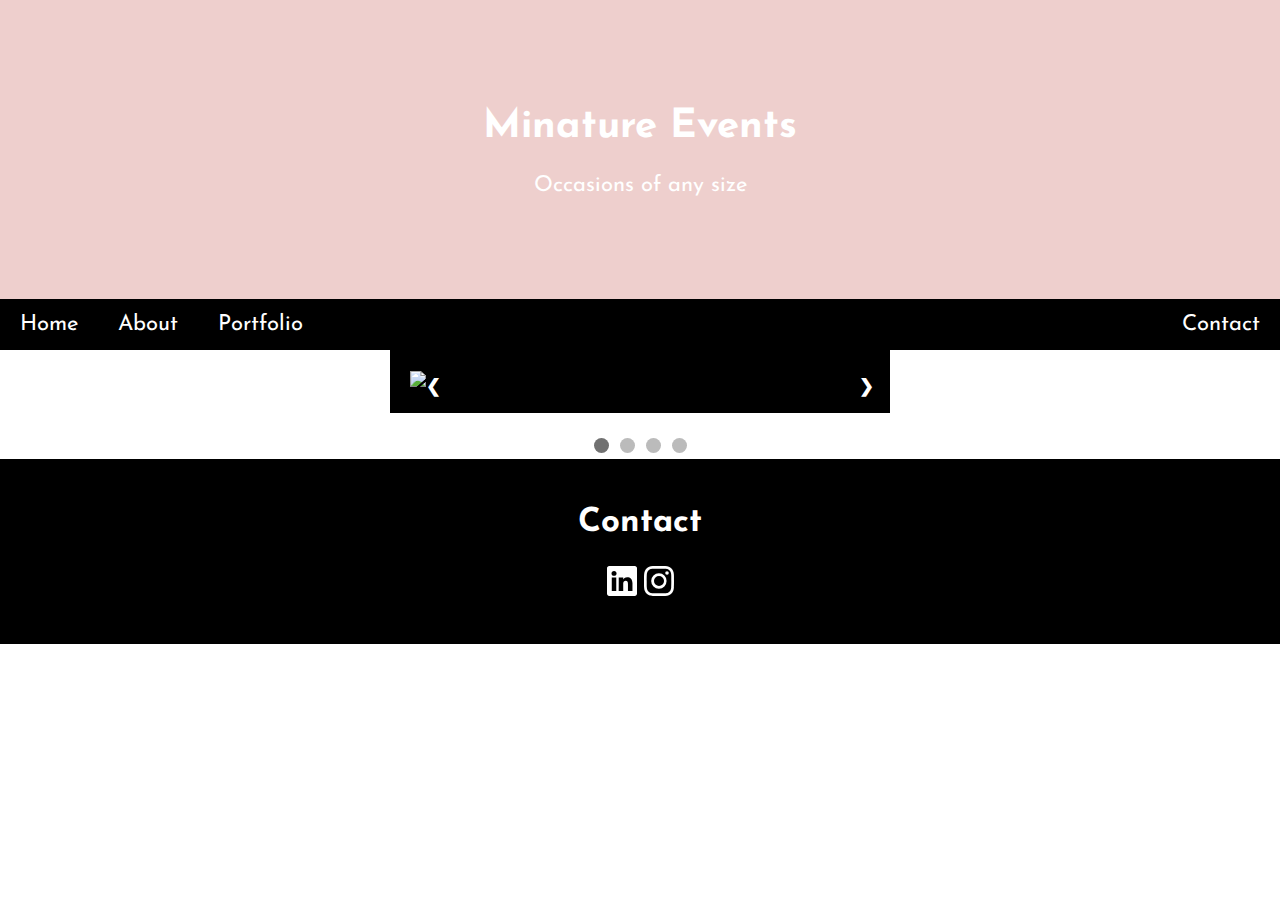
==== src/MinatureEvents.html @ 787b89dc "Added Slideshow" ====
<!DOCTYPE html>
<html lang="en">
<head>
<title>Minature Events</title>
<link rel="icon" href="./assets/Main Logo (small).png" type="image/x-icon"/>

<link href='https://fonts.googleapis.com/css?family=Josefin Sans' rel='stylesheet'>
<meta charset="UTF-8">
<meta name="viewport" content="width=device-width, initial-scale=1">
<style>
body {
  font-family: 'Josefin Sans';font-size: 22px;
  margin: 0;
}

/* Style the header */
.header {
  padding: 80px;
  text-align: center;
  background: #eecfcd;
  color: white;
}

/* Increase the font size of the h1 element */
.header h1 {
  font-size: 40px;
}

/* Style the top navigation bar */
.navbar {
  overflow: hidden;
  background-color: #000000;
}

/* Style the navigation bar links */
.navbar a {
  float: left;
  display: block;
  color: white;
  text-align: center;
  padding: 14px 20px;
  text-decoration: none;
}

/* Right-aligned link */
.navbar a.right {
  float: right;
}

/* Change color on hover */
.navbar a:hover {
  background-color: #FFFFFF;
  color: black;
}
  
* {box-sizing:border-box}

/* Slideshow container */
.slideshow-container {
  max-width: 500px;
  max-height: 500px;
  padding: 20px;
  position: relative;
  margin: auto;
  background-color: black;
}

/* Hide the images by default */
.mySlides {
  display: none;
}

/* Next & previous buttons */
.prev, .next {
  cursor: pointer;
  position: absolute;
  top: 50%;
  width: auto;
  margin-top: -22px;
  padding: 16px;
  color: white;
  font-weight: bold;
  font-size: 18px;
  transition: 0.6s ease;
  border-radius: 0 3px 3px 0;
  user-select: none;
}

/* Position the "next button" to the right */
.next {
  right: 0;
  border-radius: 3px 0 0 3px;
}

/* On hover, add a black background color with a little bit see-through */
.prev:hover, .next:hover {
  background-color: rgba(0,0,0,0.8);
}

/* The dots/bullets/indicators */
.dot {
  cursor: pointer;
  height: 15px;
  width: 15px;
  margin: 0 2px;
  background-color: #bbb;
  border-radius: 50%;
  display: inline-block;
  transition: background-color 0.6s ease;
}

.active, .dot:hover {
  background-color: #717171;
}

/* Fading animation */
.fade {
  animation-name: fade;
  animation-duration: 1.5s;
}

@keyframes fade {
  from {opacity: .4}
  to {opacity: 1}
}
  
/* Style footer */
.footer {
  padding: 20px; /* Some padding */
  text-align: center; /* Center text*/
  background: #000000; /* Black background */
  color: white; /* White text */
}
</style>
</head>
<body>
<div class="header">
  <h1>Minature Events</h1>
  <p>Occasions of any size</p>
</div>

<div class="navbar">
  <a href="#">Home</a>
  <a href="#">About</a>
  <a href="#">Portfolio</a>
  <a href="#" class="right">Contact</a>
</div>

<!-- Slideshow container -->
<div class="slideshow-container">

  <!-- Full-width images with number and caption text -->
  <div class="mySlides fade">
    <img src="C:\Users\toklo\Downloads\MinatureEventsSite\assets\group_SKS.jpeg" style="width:100%">
  </div>

  <div class="mySlides fade">
    <img src="C:\Users\toklo\Downloads\MinatureEventsSite\assets\SKS.jpg" style="width:100%">
  </div>

  <div class="mySlides fade">
    <img src="C:\Users\toklo\Downloads\MinatureEventsSite\assets\group_computers.jpg" style="width:100%">
  </div>

  <div class="mySlides fade" style="margin:0 auto">
    <img src="C:\Users\toklo\Downloads\MinatureEventsSite\assets\lounge.jpeg" style="width:40%;margin:0 30%">
  </div>

  <!-- Next and previous buttons -->
  <a class="prev" onclick="plusSlides(-1)">&#10094;</a>
  <a class="next" onclick="plusSlides(1)">&#10095;</a>
</div>
<br>

<!-- The dots/circles -->
<div style="text-align:center">
  <span class="dot" onclick="currentSlide(1)"></span>
  <span class="dot" onclick="currentSlide(2)"></span>
  <span class="dot" onclick="currentSlide(3)"></span>
  <span class="dot" onclick="currentSlide(4)"></span>
</div>

<script>
let slideIndex = 1;
showSlides(slideIndex);

// Next/previous controls
function plusSlides(n) {
  showSlides(slideIndex += n);
}

// Thumbnail image controls
function currentSlide(n) {
  showSlides(slideIndex = n);
}

function showSlides(n) {
  let i;
  let slides = document.getElementsByClassName("mySlides");
  let dots = document.getElementsByClassName("dot");
  if (n > slides.length) {slideIndex = 1}
  if (n < 1) {slideIndex = slides.length}
  for (i = 0; i < slides.length; i++) {
    slides[i].style.display = "none";
  }
  for (i = 0; i < dots.length; i++) {
    dots[i].className = dots[i].className.replace(" active", "");
  }
  slides[slideIndex-1].style.display = "block";
  dots[slideIndex-1].className += " active";
}
</script>
  
<div class="footer">
  <h2>Contact</h2>
  <p><a href="https://www.linkedin.com/in/joanna-m-331b756/"><svg xmlns="http://www.w3.org/2000/svg" width="30" height="30" fill="white" class="bi bi-linkedin" viewBox="0 0 16 16">
  <path d="M0 1.146C0 .513.526 0 1.175 0h13.65C15.474 0 16 .513 16 1.146v13.708c0 .633-.526 1.146-1.175 1.146H1.175C.526 16 0 15.487 0 14.854zm4.943 12.248V6.169H2.542v7.225zm-1.2-8.212c.837 0 1.358-.554 1.358-1.248-.015-.709-.52-1.248-1.342-1.248S2.4 3.226 2.4 3.934c0 .694.521 1.248 1.327 1.248zm4.908 8.212V9.359c0-.216.016-.432.08-.586.173-.431.568-.878 1.232-.878.869 0 1.216.662 1.216 1.634v3.865h2.401V9.25c0-2.22-1.184-3.252-2.764-3.252-1.274 0-1.845.7-2.165 1.193v.025h-.016l.016-.025V6.169h-2.4c.03.678 0 7.225 0 7.225z"/>
</svg></a> <a href="https://www.instagram.com/minature_events/"><svg xmlns="http://www.w3.org/2000/svg" width="30" height="30" fill="white" class="bi bi-instagram" viewBox="0 0 16 16">
  <path d="M8 0C5.829 0 5.556.01 4.703.048 3.85.088 3.269.222 2.76.42a3.9 3.9 0 0 0-1.417.923A3.9 3.9 0 0 0 .42 2.76C.222 3.268.087 3.85.048 4.7.01 5.555 0 5.827 0 8.001c0 2.172.01 2.444.048 3.297.04.852.174 1.433.372 1.942.205.526.478.972.923 1.417.444.445.89.719 1.416.923.51.198 1.09.333 1.942.372C5.555 15.99 5.827 16 8 16s2.444-.01 3.298-.048c.851-.04 1.434-.174 1.943-.372a3.9 3.9 0 0 0 1.416-.923c.445-.445.718-.891.923-1.417.197-.509.332-1.09.372-1.942C15.99 10.445 16 10.173 16 8s-.01-2.445-.048-3.299c-.04-.851-.175-1.433-.372-1.941a3.9 3.9 0 0 0-.923-1.417A3.9 3.9 0 0 0 13.24.42c-.51-.198-1.092-.333-1.943-.372C10.443.01 10.172 0 7.998 0zm-.717 1.442h.718c2.136 0 2.389.007 3.232.046.78.035 1.204.166 1.486.275.373.145.64.319.92.599s.453.546.598.92c.11.281.24.705.275 1.485.039.843.047 1.096.047 3.231s-.008 2.389-.047 3.232c-.035.78-.166 1.203-.275 1.485a2.5 2.5 0 0 1-.599.919c-.28.28-.546.453-.92.598-.28.11-.704.24-1.485.276-.843.038-1.096.047-3.232.047s-2.39-.009-3.233-.047c-.78-.036-1.203-.166-1.485-.276a2.5 2.5 0 0 1-.92-.598 2.5 2.5 0 0 1-.6-.92c-.109-.281-.24-.705-.275-1.485-.038-.843-.046-1.096-.046-3.233s.008-2.388.046-3.231c.036-.78.166-1.204.276-1.486.145-.373.319-.64.599-.92s.546-.453.92-.598c.282-.11.705-.24 1.485-.276.738-.034 1.024-.044 2.515-.045zm4.988 1.328a.96.96 0 1 0 0 1.92.96.96 0 0 0 0-1.92m-4.27 1.122a4.109 4.109 0 1 0 0 8.217 4.109 4.109 0 0 0 0-8.217m0 1.441a2.667 2.667 0 1 1 0 5.334 2.667 2.667 0 0 1 0-5.334"/>
</svg></a></p>
</div>
</body>
</html>
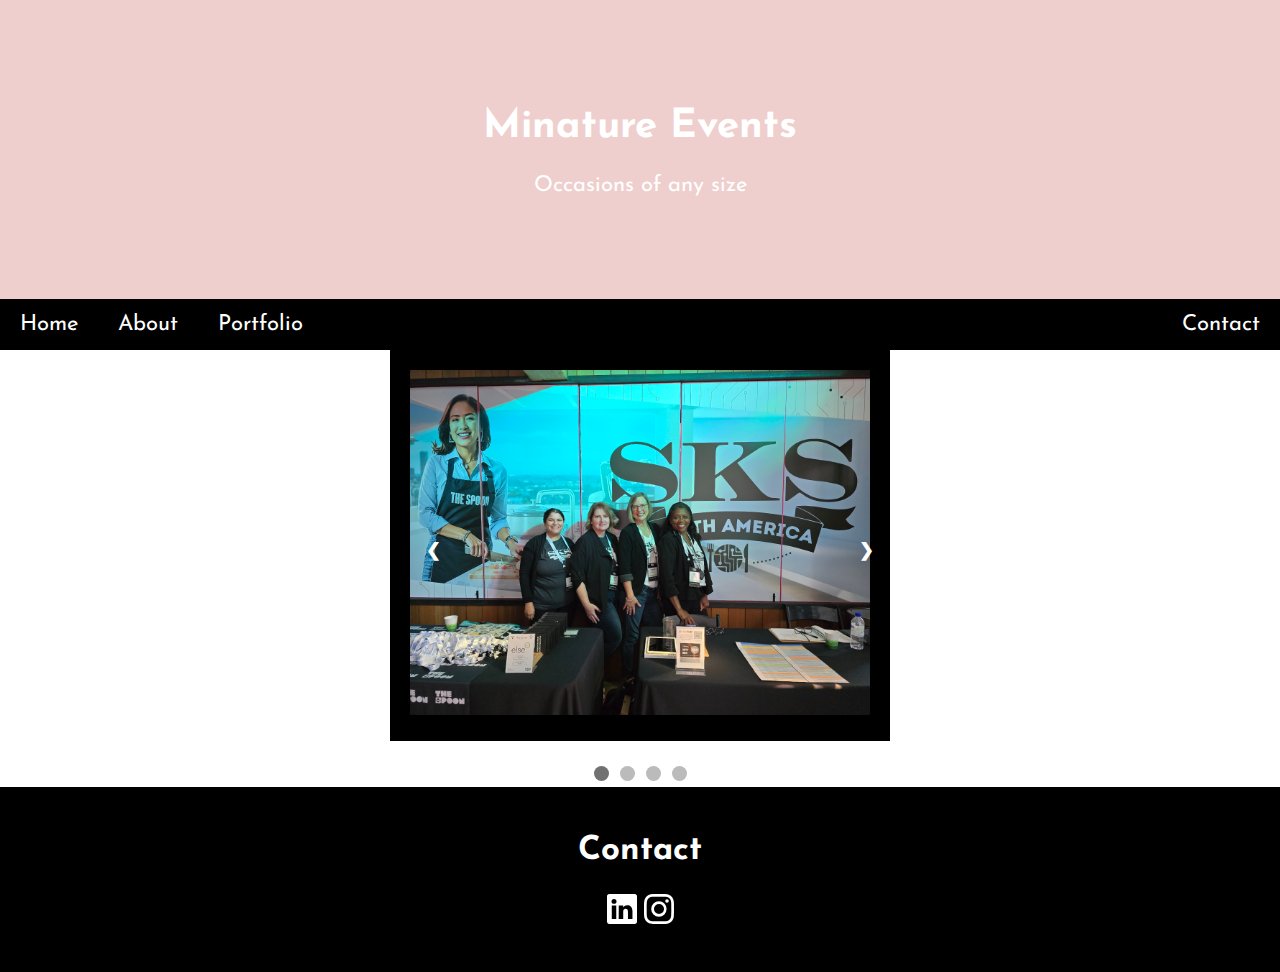
==== commit 2d9bea36: "Added pictures to slideshow" ====
--- a/src/MinatureEvents.html
+++ b/src/MinatureEvents.html
@@ -151,19 +151,19 @@
 
   <!-- Full-width images with number and caption text -->
   <div class="mySlides fade">
-    <img src="C:\Users\toklo\Downloads\MinatureEventsSite\assets\group_SKS.jpeg" style="width:100%">
+    <img src="./assets/group_SKS.jpeg" style="width:100%">
   </div>
 
   <div class="mySlides fade">
-    <img src="C:\Users\toklo\Downloads\MinatureEventsSite\assets\SKS.jpg" style="width:100%">
+    <img src="./assets/SKS.jpg" style="width:100%">
   </div>
 
   <div class="mySlides fade">
-    <img src="C:\Users\toklo\Downloads\MinatureEventsSite\assets\group_computers.jpg" style="width:100%">
+    <img src="./assets/group_computers.heic" style="width:100%">
   </div>
 
   <div class="mySlides fade" style="margin:0 auto">
-    <img src="C:\Users\toklo\Downloads\MinatureEventsSite\assets\lounge.jpeg" style="width:40%;margin:0 30%">
+    <img src="./assets/lounge.jpeg" style="width:40%;margin:0 30%">
   </div>
 
   <!-- Next and previous buttons -->
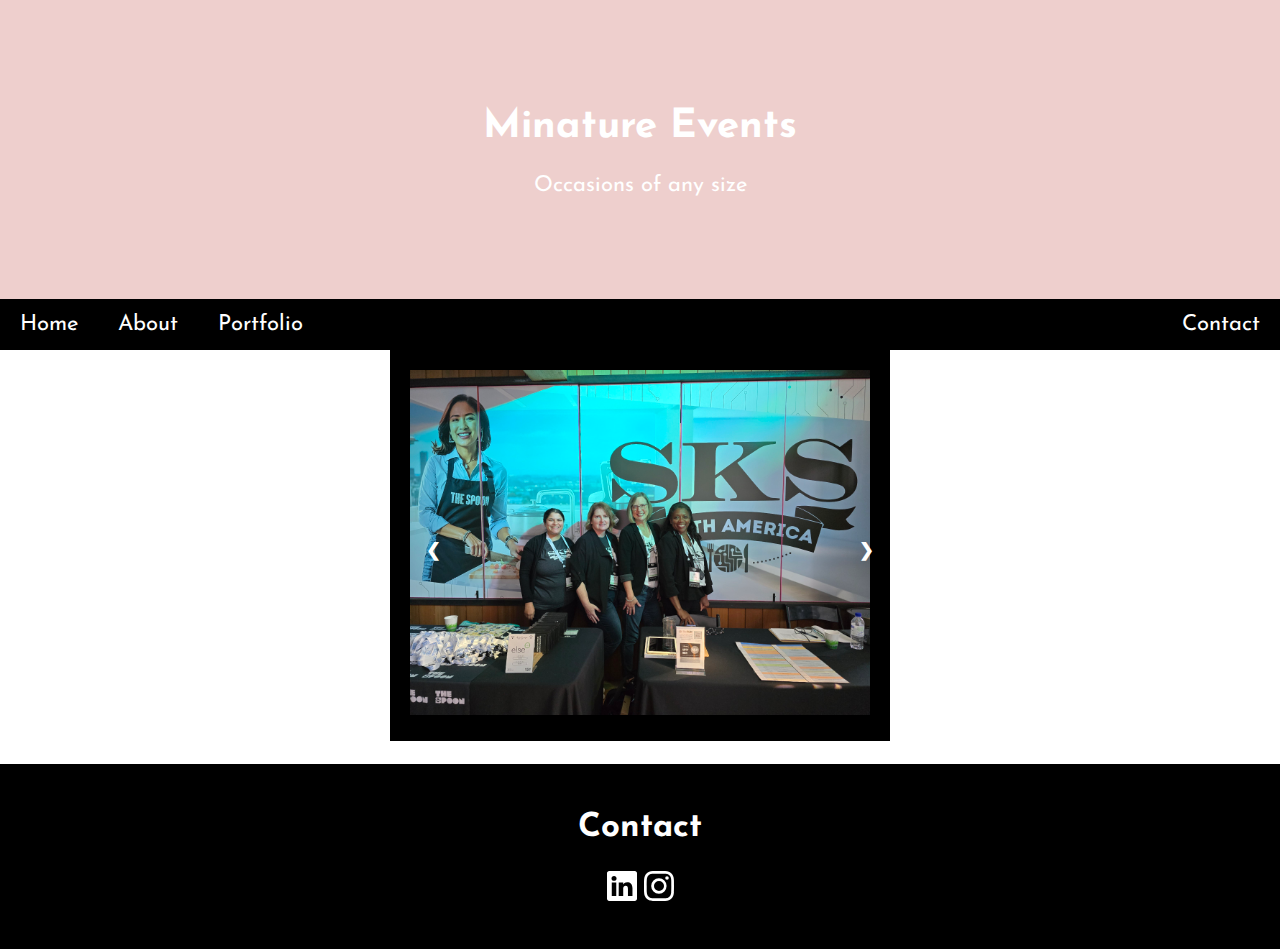
==== commit 4a2f769d: "Update MinatureEvents.html" ====
--- a/src/MinatureEvents.html
+++ b/src/MinatureEvents.html
@@ -159,26 +159,149 @@
   </div>
 
   <div class="mySlides fade">
-    <img src="./assets/group_computers.heic" style="width:100%">
+    <img src="./assets/group_computers.jpg" style="width:100%">
   </div>
 
   <div class="mySlides fade" style="margin:0 auto">
     <img src="./assets/lounge.jpeg" style="width:40%;margin:0 30%">
   </div>
 
+  <div class="mySlides fade">
+    <img src="./assets/IMG_6446.png" style="width:100%">
+  </div>
+  
+  <div class="mySlides fade">
+    <img src="./assets/IMG_6441.png" style="width:100%">
+  </div>
+    
+  <div class="mySlides fade">
+    <img src="./assets/IMG_6171.png" style="width:100%">
+  </div>
+    
+  <div class="mySlides fade">
+    <img src="./assets/IMG_6157.png" style="width:100%">
+  </div>
+  
+  <div class="mySlides fade">
+    <img src="./assets/IMG_6145.png" style="width:100%">
+  </div>
+  
+  <div class="mySlides fade">
+    <img src="./assets/IMG_6124.png" style="width:100%">
+  </div>
+    
+  <div class="mySlides fade">
+    <img src="./assets/IMG_6102.png" style="width:100%">
+  </div>
+    
+  <div class="mySlides fade">
+    <img src="./assets/IMG_6094.png" style="width:100%">
+  </div>
+  
+  <div class="mySlides fade">
+    <img src="./assets/IMG_6014.png" style="width:100%">
+  </div>
+  
+  <div class="mySlides fade">
+    <img src="./assets/IMG_5810.png" style="width:100%">
+  </div>
+    
+  <div class="mySlides fade">
+    <img src="./assets/IMG_5808.png" style="width:100%">
+  </div>
+    
+  <div class="mySlides fade">
+    <img src="./assets/IMG_5788.png" style="width:100%">
+  </div>
+  
+  <div class="mySlides fade">
+    <img src="./assets/IMG_5767.png" style="width:100%">
+  </div>
+  
+  <div class="mySlides fade">
+    <img src="./assets/IMG_5750.png" style="width:100%">
+  </div>
+    
+  <div class="mySlides fade">
+    <img src="./assets/IMG_5622.png" style="width:100%">
+  </div>
+    
+  <div class="mySlides fade">
+    <img src="./assets/IMG_5607.png" style="width:100%">
+  </div>
+  
+  <div class="mySlides fade">
+    <img src="./assets/IMG_5570.png" style="width:100%">
+  </div>
+  
+  <div class="mySlides fade">
+    <img src="./assets/IMG_5563.png" style="width:100%">
+  </div>
+    
+  <div class="mySlides fade">
+    <img src="./assets/IMG_5533.png" style="width:100%">
+  </div>
+    
+  <div class="mySlides fade">
+    <img src="./assets/IMG_5527.png" style="width:100%">
+  </div>
+  
+  <div class="mySlides fade">
+    <img src="./assets/IMG_5510.png" style="width:100%">
+  </div>
+  
+  <div class="mySlides fade">
+    <img src="./assets/IMG_5508.png" style="width:100%">
+  </div>
+    
+  <div class="mySlides fade">
+    <img src="./assets/IMG_5479.png" style="width:100%">
+  </div>
+    
+  <div class="mySlides fade">
+    <img src="./assets/IMG_5475.png" style="width:100%">
+  </div>
+  
+  <div class="mySlides fade">
+    <img src="./assets/IMG_5467.png" style="width:100%">
+  </div>
+  
+  <div class="mySlides fade">
+    <img src="./assets/IMG_5439.png" style="width:100%">
+  </div>
+    
+  <div class="mySlides fade">
+    <img src="./assets/IMG_5434.png" style="width:100%">
+  </div>
+    
+  <div class="mySlides fade">
+    <img src="./assets/IMG_5433.png" style="width:100%">
+  </div>
+  
+  <div class="mySlides fade">
+    <img src="./assets/IMG_5431.png" style="width:100%">
+  </div>
+  
+  <div class="mySlides fade">
+    <img src="./assets/8aa51873-4cc8-4d22-910d-ba87fb4074fb.png" style="width:100%">
+  </div>
+    
+  <div class="mySlides fade">
+    <img src="./assets/F3C67A97-1721-45FB-B38A-C338F03F54F9.png" style="width:100%">
+  </div>
   <!-- Next and previous buttons -->
   <a class="prev" onclick="plusSlides(-1)">&#10094;</a>
   <a class="next" onclick="plusSlides(1)">&#10095;</a>
 </div>
 <br>
 
-<!-- The dots/circles -->
+<!-- The dots/circles 
 <div style="text-align:center">
   <span class="dot" onclick="currentSlide(1)"></span>
   <span class="dot" onclick="currentSlide(2)"></span>
   <span class="dot" onclick="currentSlide(3)"></span>
   <span class="dot" onclick="currentSlide(4)"></span>
-</div>
+</div> -->
 
 <script>
 let slideIndex = 1;
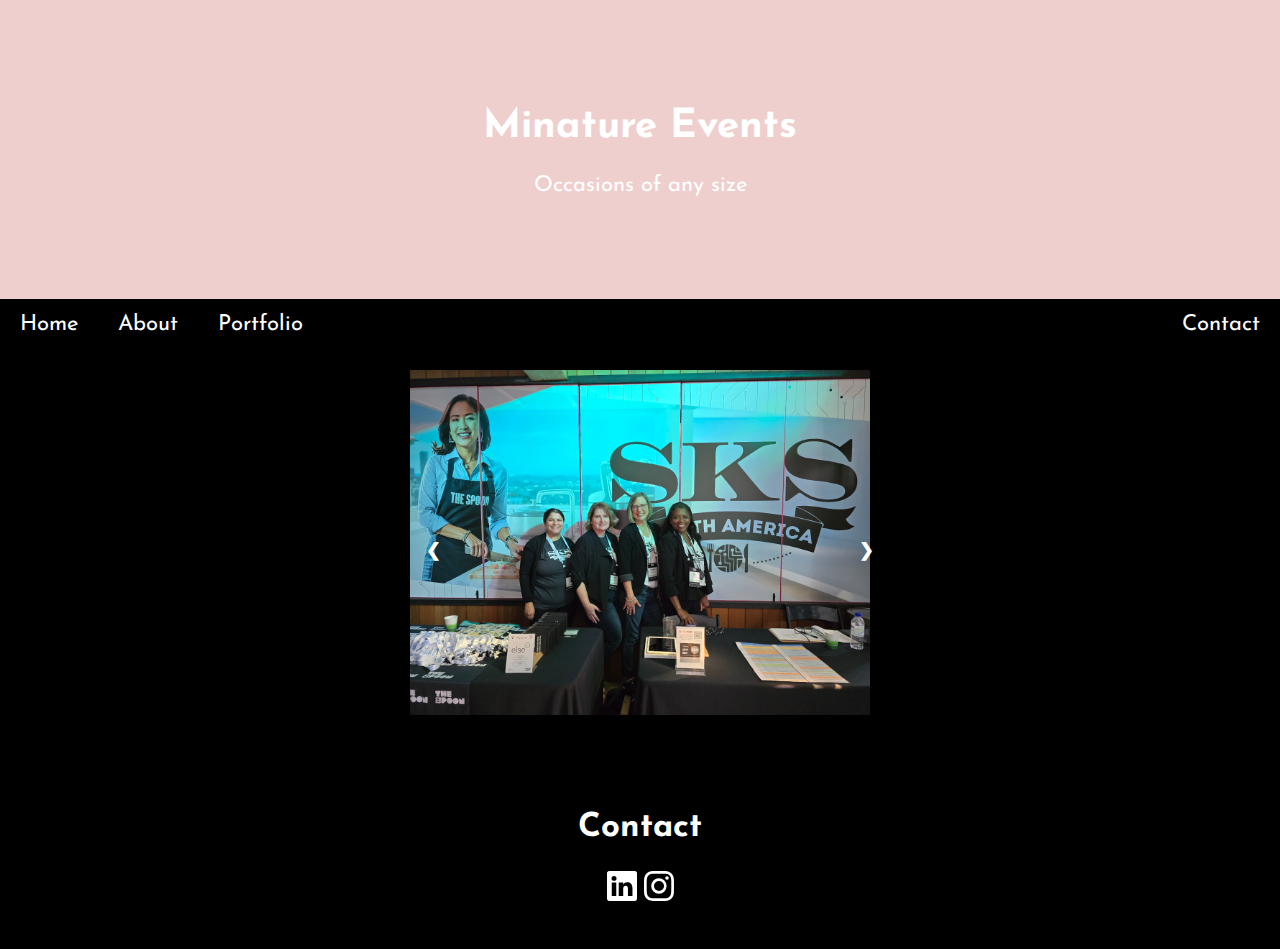
==== commit 51ea56b3: "Update MinatureEvents.html" ====
--- a/src/MinatureEvents.html
+++ b/src/MinatureEvents.html
@@ -10,7 +10,8 @@
 <style>
 body {
   font-family: 'Josefin Sans';font-size: 22px;
-  margin: 0;
+  margin: 0;  
+  background-color: black
 }
 
 /* Style the header */
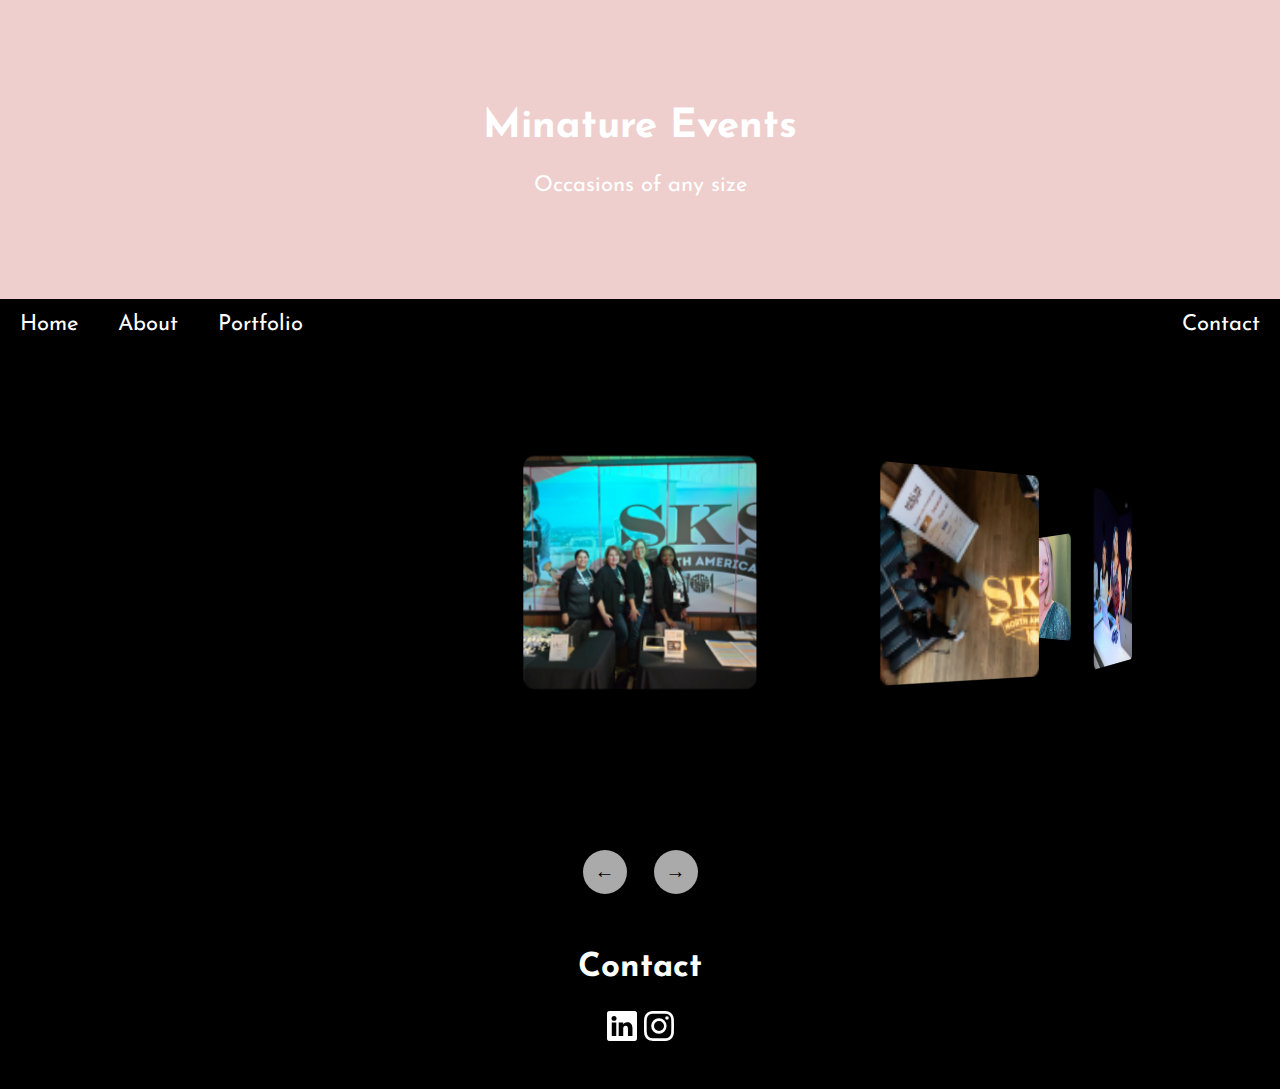
==== commit 6eff2138: "Redid slideshow" ====
--- a/src/MinatureEvents.html
+++ b/src/MinatureEvents.html
@@ -54,77 +54,300 @@
   color: black;
 }
   
-* {box-sizing:border-box}
-
-/* Slideshow container */
-.slideshow-container {
-  max-width: 500px;
-  max-height: 500px;
-  padding: 20px;
+@import url("https://fonts.googleapis.com/css2?family=Roboto:wght@900&display=swap");
+* {
+  --ang: 0;
+}
+.cd__main{
+   background: #111 !important;
+  display: block !important;
+   min-height: 720px;
+}
+html, body {
+  height: 100%;
+}
+
+
+.spinner {
+  transform-style: preserve-3d;
   position: relative;
-  margin: auto;
-  background-color: black;
-}
-
-/* Hide the images by default */
-.mySlides {
-  display: none;
-}
-
-/* Next & previous buttons */
-.prev, .next {
+  display: flex;
+  align-items: center;
+  justify-content: center;
+  transform: rotateY(calc(var(--ang) * 1deg)) translateY(-12px);
+  transition: all 0.5s ease-in-out;
+}
+
+.holder {
+  width: 600px;
+  height: 200px;
+  display: flex;
+  justify-content: center;
+  align-items: center;
+  perspective: 700px;
+  perspective-origin: center;
+  margin: 150px auto;
+}
+
+.panel {
+  border-radius: 5px;
+  width: 100px;
+  height: 100px;
+  position: absolute;
+  background-size: cover;
+  background-position: 50% 50%;
+}
+
+.panel:nth-child(1) {
+  transform: rotateY(0deg) translateZ(400px);
+}
+
+.panel:nth-child(2) {
+  transform: rotateY(22.5deg) translateZ(400px);
+}
+
+.panel:nth-child(3) {
+  transform: rotateY(45deg) translateZ(400px);
+}
+
+.panel:nth-child(4) {
+  transform: rotateY(67.5deg) translateZ(400px);
+}
+
+.panel:nth-child(5) {
+  transform: rotateY(90deg) translateZ(400px);
+}
+
+.panel:nth-child(6) {
+  transform: rotateY(112.5deg) translateZ(400px);
+}
+
+.panel:nth-child(7) {
+  transform: rotateY(135deg) translateZ(400px);
+}
+
+.panel:nth-child(8) {
+  transform: rotateY(157.5deg) translateZ(400px);
+}
+
+.panel:nth-child(9) {
+  transform: rotateY(180deg) translateZ(400px);
+}
+
+.panel:nth-child(10) {
+  transform: rotateY(202.5deg) translateZ(400px);
+}
+
+.panel:nth-child(11) {
+  transform: rotateY(225deg) translateZ(400px);
+}
+
+.panel:nth-child(12) {
+  transform: rotateY(247.5deg) translateZ(400px);
+}
+
+.panel:nth-child(13) {
+  transform: rotateY(270deg) translateZ(400px);
+}
+
+.panel:nth-child(14) {
+  transform: rotateY(292.5deg) translateZ(400px);
+}
+
+.panel:nth-child(15) {
+  transform: rotateY(315deg) translateZ(400px);
+}
+
+.panel:nth-child(16) {
+  transform: rotateY(337.5deg) translateZ(400px);
+}
+
+.pagination {
+  width: 600px;
+  height: 44px;
+  margin-top: 10px;
+  text-align: center;
+  margin: 10px auto;
+}
+
+.pagination button {
+  padding: 0;
+  border: none;
   cursor: pointer;
+  width: 44px;
+  color: black;
+  background: #fffa;
+  height: 44px;
+  margin: 0 10px;
+  font-family: "Roboto", sans-serif;
+  font-size: 20px;
+  border-radius: 100%;
+  transition: all 0.2s ease-in-out;
+}
+
+.pagination button:hover {
+  background: #fffc;
+}
+
+.pagination button:active {
+  background: #ffff;
+}
+
+@keyframes spin {
+  0% {
+    transform: rotateY(0deg);
+  }
+  100% {
+    transform: rotateY(360deg);
+  }
+}
+.fade {
+  background: #0006;
+  background: linear-gradient(90deg, rgba(0, 0, 0, 0) 0%, rgba(0, 0, 0, 0.4) 30%, rgba(0, 0, 0, 0.4) 70%, rgba(0, 0, 0, 0) 100%);
+  width: 860px;
+  height: 200px;
   position: absolute;
-  top: 50%;
-  width: auto;
-  margin-top: -22px;
-  padding: 16px;
-  color: white;
-  font-weight: bold;
-  font-size: 18px;
-  transition: 0.6s ease;
-  border-radius: 0 3px 3px 0;
-  user-select: none;
-}
-
-/* Position the "next button" to the right */
-.next {
-  right: 0;
-  border-radius: 3px 0 0 3px;
-}
-
-/* On hover, add a black background color with a little bit see-through */
-.prev:hover, .next:hover {
-  background-color: rgba(0,0,0,0.8);
-}
-
-/* The dots/bullets/indicators */
-.dot {
-  cursor: pointer;
-  height: 15px;
-  width: 15px;
-  margin: 0 2px;
-  background-color: #bbb;
-  border-radius: 50%;
-  display: inline-block;
-  transition: background-color 0.6s ease;
-}
-
-.active, .dot:hover {
-  background-color: #717171;
-}
-
-/* Fading animation */
-.fade {
-  animation-name: fade;
-  animation-duration: 1.5s;
-}
-
-@keyframes fade {
-  from {opacity: .4}
-  to {opacity: 1}
-}
-  
+  transform: rotateY(calc(var(--ang) * -1deg)) translateZ(110px);
+  transition: all 0.5s ease-in-out;
+}
+
+.a {
+  background-image: url("./assets/group_SKS.jpeg");
+}
+
+.b {
+  background-image: url("./assets/SKS.jpg");
+}
+
+.c {
+  background-image: url("./assets/group_computers.jpg");
+}
+
+.d {
+  background-image: url("./assets/lounge.jpeg");
+}
+
+.e {
+  background-image: url("./assets/IMG_6446.png");
+}
+
+.f {
+  background-image: url("./assets/IMG_6441.png");
+}
+
+.g {
+  background-image: url("./assets/IMG_6171.png");
+}
+
+.h {
+  background-image: url("./assets/IMG_6157.png");
+}
+
+.i {
+  background-image: url("./assets/IMG_6145.png");
+}
+
+.j {
+  background-image: url("./assets/IMG_6124.png");
+}
+
+.k {
+  background-image: url("./assets/IMG_6102.png");
+}
+
+.l {
+  background-image: url("./assets/IMG_6094.png");
+}
+
+.m {
+  background-image: url("./assets/IMG_6014.png");
+}
+
+.n {
+  background-image: url("./assets/IMG_5810.png");
+}
+
+.o {
+  background-image: url("./assets/IMG_5808.png");
+}
+
+.p {
+  background-image: url("./assets/IMG_5788.png");
+}
+
+.q {
+  background-image: url("./assets/IMG_5767.png");
+}
+
+.r {
+  background-image: url("./assets/IMG_5750.png");
+}
+
+.s {
+  background-image: url("./assets/IMG_5622.png");
+}
+
+.t {
+  background-image: url("./assets/IMG_5607.png");
+}
+
+.u {
+  background-image: url("./assets/IMG_5570.png");
+}
+
+.v {
+  background-image: url("./assets/IMG_5563.png");
+}
+
+.w {
+  background-image: url("./assets/IMG_5533.png");
+}
+
+.x {
+  background-image: url("./assets/IMG_5527.png");
+}
+
+.y {
+  background-image: url("./assets/IMG_5510.png");
+}
+
+.z {
+  background-image: url("./assets/IMG_5508.png");
+}
+
+.a1 {
+  background-image: url("./assets/IMG_5479.png");
+}
+
+.b1 {
+  background-image: url("./assets/IMG_5475.png");
+}
+
+.c1 {
+  background-image: url("./assets/IMG_5467.png");
+}
+
+.d1 {
+  background-image: url("./assets/IMG_5439.png");
+}
+
+.e1 {
+  background-image: url("./assets/IMG_5434.png");
+}
+
+.f1 {
+  background-image: url("./assets/IMG_5433.png");
+}
+.g1 {
+  background-image: url("./assets/IMG_5431.png");
+}
+
+.h1 {
+  background-image: url("./assets/8aa51873-4cc8-4d22-910d-ba87fb4074fb.png");
+}
+.i1 {
+  background-image: url("./assets/F3C67A97-1721-45FB-B38A-C338F03F54F9.png");
+}
 /* Style footer */
 .footer {
   padding: 20px; /* Some padding */
@@ -147,192 +370,62 @@
   <a href="#" class="right">Contact</a>
 </div>
 
-<!-- Slideshow container -->
-<div class="slideshow-container">
-
-  <!-- Full-width images with number and caption text -->
-  <div class="mySlides fade">
-    <img src="./assets/group_SKS.jpeg" style="width:100%">
+<div class="holder">  
+  <div class="spinner">
+    <div class="panel a"></div>
+    <div class="panel b"></div>
+    <div class="panel c"></div>
+    <div class="panel d"></div>
+    <div class="panel e"></div>
+    <div class="panel f"></div>
+    <div class="panel g"></div>
+    <div class="panel h"></div>
+    <div class="panel i"></div>
+    <div class="panel j"></div>
+    <div class="panel k"></div>
+    <div class="panel l"></div>
+    <div class="panel m"></div>
+    <div class="panel n"></div>
+    <div class="panel o"></div>
+    <div class="panel p"></div>
+    <div class="panel q"></div>
+    <div class="panel r"></div>
+    <div class="panel s"></div>
+    <div class="panel t"></div>
+    <div class="panel u"></div>
+    <div class="panel v"></div>
+    <div class="panel w"></div>
+    <div class="panel x"></div>
+    <div class="panel y"></div>
+    <div class="panel z"></div>
+    <div class="panel a1"></div>
+    <div class="panel b1"></div>
+    <div class="panel c1"></div>
+    <div class="panel d1"></div>
+    <div class="panel e1"></div>
+    <div class="panel f1"></div>
+    <div class="panel g1"></div>
+    <div class="panel h1"></div>
+    <div class="panel i1"></div>
+    <div class="fade"></div>
   </div>
-
-  <div class="mySlides fade">
-    <img src="./assets/SKS.jpg" style="width:100%">
-  </div>
-
-  <div class="mySlides fade">
-    <img src="./assets/group_computers.jpg" style="width:100%">
-  </div>
-
-  <div class="mySlides fade" style="margin:0 auto">
-    <img src="./assets/lounge.jpeg" style="width:40%;margin:0 30%">
-  </div>
-
-  <div class="mySlides fade">
-    <img src="./assets/IMG_6446.png" style="width:100%">
-  </div>
-  
-  <div class="mySlides fade">
-    <img src="./assets/IMG_6441.png" style="width:100%">
-  </div>
-    
-  <div class="mySlides fade">
-    <img src="./assets/IMG_6171.png" style="width:100%">
-  </div>
-    
-  <div class="mySlides fade">
-    <img src="./assets/IMG_6157.png" style="width:100%">
-  </div>
-  
-  <div class="mySlides fade">
-    <img src="./assets/IMG_6145.png" style="width:100%">
-  </div>
-  
-  <div class="mySlides fade">
-    <img src="./assets/IMG_6124.png" style="width:100%">
-  </div>
-    
-  <div class="mySlides fade">
-    <img src="./assets/IMG_6102.png" style="width:100%">
-  </div>
-    
-  <div class="mySlides fade">
-    <img src="./assets/IMG_6094.png" style="width:100%">
-  </div>
-  
-  <div class="mySlides fade">
-    <img src="./assets/IMG_6014.png" style="width:100%">
-  </div>
-  
-  <div class="mySlides fade">
-    <img src="./assets/IMG_5810.png" style="width:100%">
-  </div>
-    
-  <div class="mySlides fade">
-    <img src="./assets/IMG_5808.png" style="width:100%">
-  </div>
-    
-  <div class="mySlides fade">
-    <img src="./assets/IMG_5788.png" style="width:100%">
-  </div>
-  
-  <div class="mySlides fade">
-    <img src="./assets/IMG_5767.png" style="width:100%">
-  </div>
-  
-  <div class="mySlides fade">
-    <img src="./assets/IMG_5750.png" style="width:100%">
-  </div>
-    
-  <div class="mySlides fade">
-    <img src="./assets/IMG_5622.png" style="width:100%">
-  </div>
-    
-  <div class="mySlides fade">
-    <img src="./assets/IMG_5607.png" style="width:100%">
-  </div>
-  
-  <div class="mySlides fade">
-    <img src="./assets/IMG_5570.png" style="width:100%">
-  </div>
-  
-  <div class="mySlides fade">
-    <img src="./assets/IMG_5563.png" style="width:100%">
-  </div>
-    
-  <div class="mySlides fade">
-    <img src="./assets/IMG_5533.png" style="width:100%">
-  </div>
-    
-  <div class="mySlides fade">
-    <img src="./assets/IMG_5527.png" style="width:100%">
-  </div>
-  
-  <div class="mySlides fade">
-    <img src="./assets/IMG_5510.png" style="width:100%">
-  </div>
-  
-  <div class="mySlides fade">
-    <img src="./assets/IMG_5508.png" style="width:100%">
-  </div>
-    
-  <div class="mySlides fade">
-    <img src="./assets/IMG_5479.png" style="width:100%">
-  </div>
-    
-  <div class="mySlides fade">
-    <img src="./assets/IMG_5475.png" style="width:100%">
-  </div>
-  
-  <div class="mySlides fade">
-    <img src="./assets/IMG_5467.png" style="width:100%">
-  </div>
-  
-  <div class="mySlides fade">
-    <img src="./assets/IMG_5439.png" style="width:100%">
-  </div>
-    
-  <div class="mySlides fade">
-    <img src="./assets/IMG_5434.png" style="width:100%">
-  </div>
-    
-  <div class="mySlides fade">
-    <img src="./assets/IMG_5433.png" style="width:100%">
-  </div>
-  
-  <div class="mySlides fade">
-    <img src="./assets/IMG_5431.png" style="width:100%">
-  </div>
-  
-  <div class="mySlides fade">
-    <img src="./assets/8aa51873-4cc8-4d22-910d-ba87fb4074fb.png" style="width:100%">
-  </div>
-    
-  <div class="mySlides fade">
-    <img src="./assets/F3C67A97-1721-45FB-B38A-C338F03F54F9.png" style="width:100%">
-  </div>
-  <!-- Next and previous buttons -->
-  <a class="prev" onclick="plusSlides(-1)">&#10094;</a>
-  <a class="next" onclick="plusSlides(1)">&#10095;</a>
 </div>
-<br>
-
-<!-- The dots/circles 
-<div style="text-align:center">
-  <span class="dot" onclick="currentSlide(1)"></span>
-  <span class="dot" onclick="currentSlide(2)"></span>
-  <span class="dot" onclick="currentSlide(3)"></span>
-  <span class="dot" onclick="currentSlide(4)"></span>
-</div> -->
-
+<div class="pagination">
+  <button type="button" id="prev">&#8592;</button>
+  <button type="button" id="next">&#8594;</button>
+</div>
 <script>
-let slideIndex = 1;
-showSlides(slideIndex);
-
-// Next/previous controls
-function plusSlides(n) {
-  showSlides(slideIndex += n);
-}
-
-// Thumbnail image controls
-function currentSlide(n) {
-  showSlides(slideIndex = n);
-}
-
-function showSlides(n) {
-  let i;
-  let slides = document.getElementsByClassName("mySlides");
-  let dots = document.getElementsByClassName("dot");
-  if (n > slides.length) {slideIndex = 1}
-  if (n < 1) {slideIndex = slides.length}
-  for (i = 0; i < slides.length; i++) {
-    slides[i].style.display = "none";
-  }
-  for (i = 0; i < dots.length; i++) {
-    dots[i].className = dots[i].className.replace(" active", "");
-  }
-  slides[slideIndex-1].style.display = "block";
-  dots[slideIndex-1].className += " active";
-}
+  var ang = 0;
+
+$("#prev").click(function(){
+	ang = ang + 22.5;
+  $("*").css("--ang", ang);
+});
+
+$("#next").click(function(){
+	ang = ang - 22.5;
+  $("*").css("--ang", ang);
+});
 </script>
   
 <div class="footer">
@@ -343,5 +436,6 @@
   <path d="M8 0C5.829 0 5.556.01 4.703.048 3.85.088 3.269.222 2.76.42a3.9 3.9 0 0 0-1.417.923A3.9 3.9 0 0 0 .42 2.76C.222 3.268.087 3.85.048 4.7.01 5.555 0 5.827 0 8.001c0 2.172.01 2.444.048 3.297.04.852.174 1.433.372 1.942.205.526.478.972.923 1.417.444.445.89.719 1.416.923.51.198 1.09.333 1.942.372C5.555 15.99 5.827 16 8 16s2.444-.01 3.298-.048c.851-.04 1.434-.174 1.943-.372a3.9 3.9 0 0 0 1.416-.923c.445-.445.718-.891.923-1.417.197-.509.332-1.09.372-1.942C15.99 10.445 16 10.173 16 8s-.01-2.445-.048-3.299c-.04-.851-.175-1.433-.372-1.941a3.9 3.9 0 0 0-.923-1.417A3.9 3.9 0 0 0 13.24.42c-.51-.198-1.092-.333-1.943-.372C10.443.01 10.172 0 7.998 0zm-.717 1.442h.718c2.136 0 2.389.007 3.232.046.78.035 1.204.166 1.486.275.373.145.64.319.92.599s.453.546.598.92c.11.281.24.705.275 1.485.039.843.047 1.096.047 3.231s-.008 2.389-.047 3.232c-.035.78-.166 1.203-.275 1.485a2.5 2.5 0 0 1-.599.919c-.28.28-.546.453-.92.598-.28.11-.704.24-1.485.276-.843.038-1.096.047-3.232.047s-2.39-.009-3.233-.047c-.78-.036-1.203-.166-1.485-.276a2.5 2.5 0 0 1-.92-.598 2.5 2.5 0 0 1-.6-.92c-.109-.281-.24-.705-.275-1.485-.038-.843-.046-1.096-.046-3.233s.008-2.388.046-3.231c.036-.78.166-1.204.276-1.486.145-.373.319-.64.599-.92s.546-.453.92-.598c.282-.11.705-.24 1.485-.276.738-.034 1.024-.044 2.515-.045zm4.988 1.328a.96.96 0 1 0 0 1.92.96.96 0 0 0 0-1.92m-4.27 1.122a4.109 4.109 0 1 0 0 8.217 4.109 4.109 0 0 0 0-8.217m0 1.441a2.667 2.667 0 1 1 0 5.334 2.667 2.667 0 0 1 0-5.334"/>
 </svg></a></p>
 </div>
+  <script src='https://cdnjs.cloudflare.com/ajax/libs/jquery/3.7.1/jquery.min.js'></script>
 </body>
 </html>
